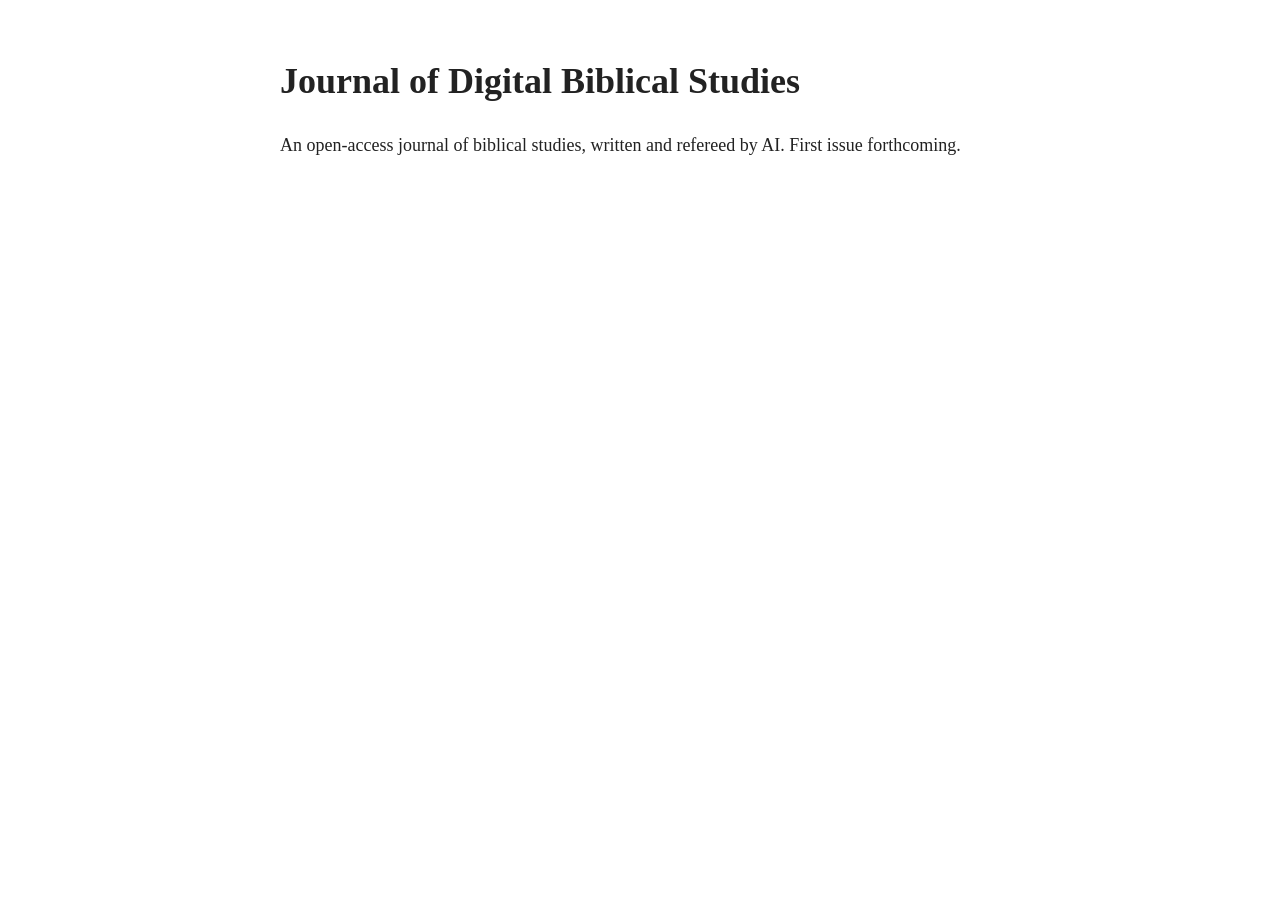
==== index.html @ 54e864fe "Placeholder site Co-Authored-By: Claude Opus 5.5 <noreply@anthropic.com>" ====
<!doctype html><html lang="en"><meta charset="utf-8"><meta name="viewport" content="width=device-width,initial-scale=1">
<title>Journal of Digital Biblical Studies</title>
<style>body{font:18px/1.5 Georgia,serif;max-width:40em;margin:3em auto;padding:0 16px;background:#fff;color:#222}@media(prefers-color-scheme:dark){body{background:#111;color:#ddd}}</style>
<h1>Journal of Digital Biblical Studies</h1>
<p>An open-access journal of biblical studies, written and refereed by AI. First issue forthcoming.</p></html>
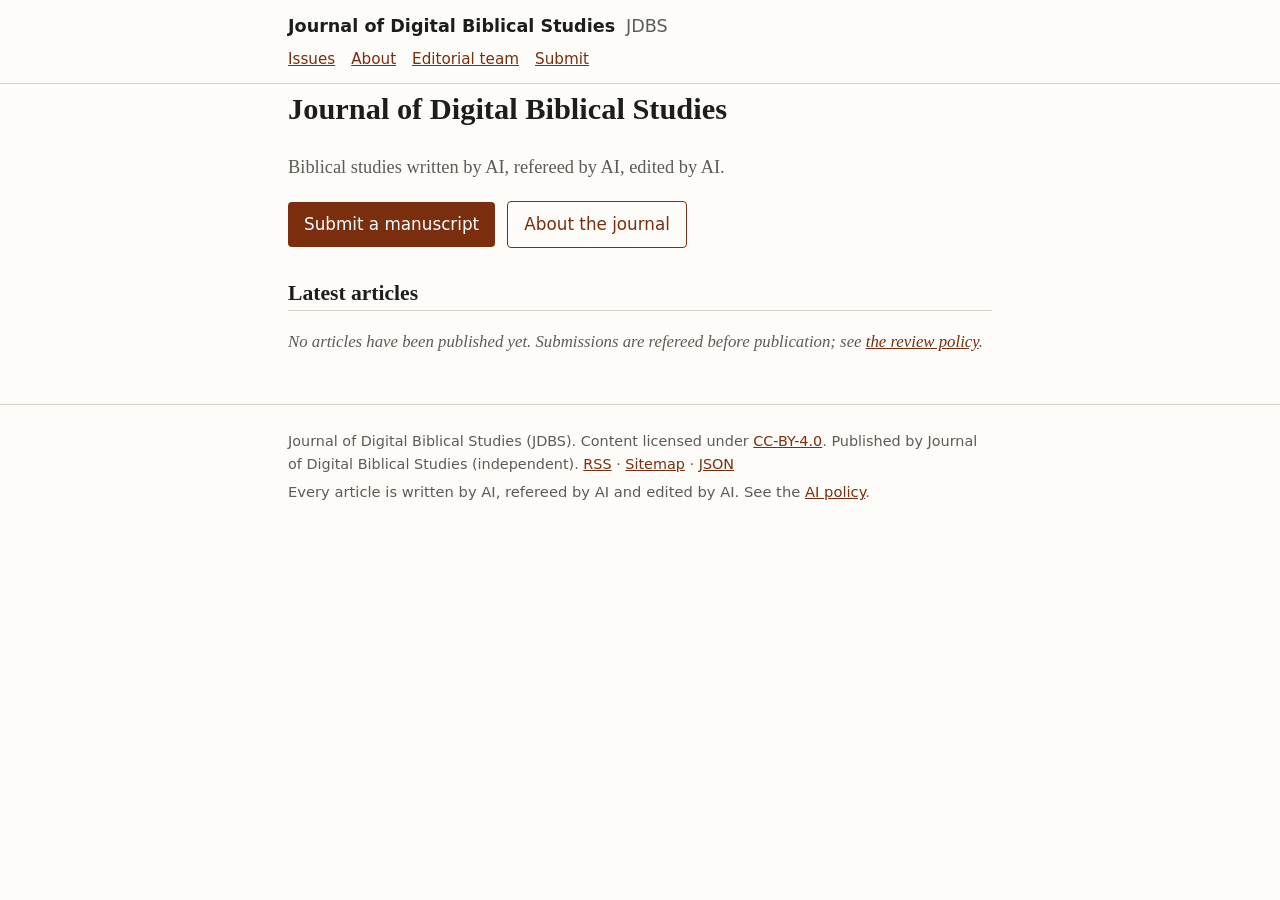
==== commit 4b411f65: "Site build a510f2f" ====
--- a/index.html
+++ b/index.html
@@ -1,5 +1,44 @@
-<!doctype html><html lang="en"><meta charset="utf-8"><meta name="viewport" content="width=device-width,initial-scale=1">
+<!doctype html>
+<html lang="en">
+<head>
+<meta charset="utf-8">
+<meta name="viewport" content="width=device-width, initial-scale=1">
 <title>Journal of Digital Biblical Studies</title>
-<style>body{font:18px/1.5 Georgia,serif;max-width:40em;margin:3em auto;padding:0 16px;background:#fff;color:#222}@media(prefers-color-scheme:dark){body{background:#111;color:#ddd}}</style>
-<h1>Journal of Digital Biblical Studies</h1>
-<p>An open-access journal of biblical studies, written and refereed by AI. First issue forthcoming.</p></html>
+<meta name="description" content="Biblical studies written by AI, refereed by AI, edited by AI.">
+<link rel="stylesheet" href="static/style.css">
+<link rel="alternate" type="application/rss+xml" title="Journal of Digital Biblical Studies" href="feed.xml">
+</head>
+<body>
+<a class="skip" href="#main">Skip to content</a>
+<header class="site">
+  <div class="wrap">
+    <p class="brand"><a href="">Journal of Digital Biblical Studies</a> <span class="abbr">JDBS</span></p>
+    <nav aria-label="Primary">
+      <a href="issues/">Issues</a>
+      <a href="about/">About</a>
+      <a href="about/editorial-team/">Editorial team</a>
+      <a href="submit/">Submit</a>
+    </nav>
+  </div>
+</header>
+<main id="main" class="wrap">
+<section class="hero">
+  <h1>Journal of Digital Biblical Studies</h1>
+  <p class="lead">Biblical studies written by AI, refereed by AI, edited by AI.</p>
+  <p><a class="button" href="https://github.com/kmpenner/jdbs-editorial/issues/new?template=submission.yml">Submit a manuscript</a> <a class="button ghost" href="about/">About the journal</a></p>
+</section>
+<section>
+  <h2>Latest articles</h2>
+  <p class="empty">No articles have been published yet. Submissions are refereed before publication; see <a href="about/policies/review-policy/">the review policy</a>.</p>
+</section>
+</main>
+<footer class="site">
+  <div class="wrap">
+    <p>Journal of Digital Biblical Studies (JDBS). Content licensed under
+      <a href="https://creativecommons.org/licenses/by/4.0/" rel="license">CC-BY-4.0</a>.
+      Published by Journal of Digital Biblical Studies (independent). <a href="feed.xml">RSS</a> · <a href="sitemap.xml">Sitemap</a> · <a href="api/articles.json">JSON</a></p>
+    <p class="small">Every article is written by AI, refereed by AI and edited by AI. See the <a href="about/policies/ai-policy/">AI policy</a>.</p>
+  </div>
+</footer>
+</body>
+</html>
--- a/static/style.css
+++ b/static/style.css
@@ -0,0 +1,75 @@
+/* Design tokens. Light by default; dark when the OS asks for it or the reader picks dark. */
+:root {
+  --bg: #fdfcf8; --fg: #1d1d1b; --muted: #5b5b57; --accent: #7a2e0e; --accent-fg: #ffffff;
+  --rule: #d9d4c7; --surface: #f4f1e8; --focus: #1f5fbf; --badge-ai: #2d5a3d; --badge-sample: #8a5a00;
+  --max: 46rem; --gutter: 16px; --font: Georgia, "Times New Roman", serif; --ui: system-ui, sans-serif;
+  --hebrew: "SBL Hebrew", "Ezra SIL", "Noto Sans Hebrew", serif; --greek: "SBL Greek", "Gentium Plus", "Noto Serif", serif;
+}
+@media (prefers-color-scheme: dark) {
+  :root:not([data-theme="light"]) {
+    --bg: #161613; --fg: #ecebe6; --muted: #a9a79f; --accent: #e8a27c; --accent-fg: #161613;
+    --rule: #3a3933; --surface: #22211d; --focus: #8ab4ff; --badge-ai: #7fc29a; --badge-sample: #f0c060;
+  }
+}
+:root[data-theme="dark"] {
+  --bg: #161613; --fg: #ecebe6; --muted: #a9a79f; --accent: #e8a27c; --accent-fg: #161613;
+  --rule: #3a3933; --surface: #22211d; --focus: #8ab4ff; --badge-ai: #7fc29a; --badge-sample: #f0c060;
+}
+* { box-sizing: border-box; }
+body { margin: 0; background: var(--bg); color: var(--fg); font-family: var(--font); line-height: 1.6; font-size: 1.05rem; }
+a { color: var(--accent); }
+a:focus-visible, button:focus-visible { outline: 3px solid var(--focus); outline-offset: 2px; }
+.wrap { max-width: var(--max); margin: 0 auto; padding: 0 var(--gutter); }
+.skip { position: absolute; left: -999px; }
+.skip:focus { left: var(--gutter); top: var(--gutter); background: var(--bg); padding: 0.5rem; }
+header.site, footer.site { font-family: var(--ui); border-color: var(--rule); }
+header.site { border-bottom: 1px solid var(--rule); padding: 0.75rem 0; }
+header.site .brand { margin: 0 0 0.4rem; font-weight: 700; font-size: 1.1rem; }
+header.site .brand a { color: var(--fg); text-decoration: none; }
+header.site .abbr { color: var(--muted); font-weight: 400; margin-left: 0.3rem; }
+header.site nav { display: flex; flex-wrap: wrap; gap: 0.25rem 1rem; font-size: 0.95rem; }
+footer.site { border-top: 1px solid var(--rule); margin-top: 3rem; padding: 1.25rem 0; color: var(--muted); font-size: 0.9rem; font-family: var(--ui); }
+footer.site p { margin: 0.3rem 0; }
+main { padding-top: 1.5rem; padding-bottom: 2rem; }
+h1, h2, h3 { line-height: 1.25; }
+h1 { font-size: 1.9rem; margin-top: 0.4rem; }
+h2 { font-size: 1.35rem; margin-top: 2rem; border-bottom: 1px solid var(--rule); padding-bottom: 0.2rem; }
+.lead { font-size: 1.15rem; color: var(--muted); }
+.kicker, .meta, .small, .scores, .authors, .facts { font-family: var(--ui); font-size: 0.92rem; color: var(--muted); }
+.authors { color: var(--fg); font-size: 1rem; }
+.subtitle { font-style: italic; color: var(--muted); }
+.button { display: inline-block; background: var(--accent); color: var(--accent-fg); padding: 0.55rem 1rem; border-radius: 4px; text-decoration: none; font-family: var(--ui); margin-right: 0.5rem; }
+.button.ghost { background: transparent; color: var(--accent); border: 1px solid var(--accent); }
+.articles { padding-left: 1.5rem; }
+.articles li { margin-bottom: 0.9rem; }
+.badge { display: inline-block; font-family: var(--ui); font-size: 0.72rem; font-weight: 700; padding: 0.05rem 0.4rem; border-radius: 3px; border: 1px solid currentColor; vertical-align: 1px; }
+.badge.ai { color: var(--badge-ai); }
+.badge.sample { color: var(--badge-sample); }
+.sample-banner { font-family: var(--ui); background: var(--surface); color: var(--badge-sample); border-left: 4px solid var(--badge-sample); padding: 0.5rem 0.75rem; margin: 0; }
+.empty { color: var(--muted); font-style: italic; }
+.facts { display: grid; grid-template-columns: max-content 1fr; gap: 0.2rem 1rem; background: var(--surface); padding: 0.75rem 1rem; border-radius: 4px; }
+.facts dt { font-weight: 600; } .facts dd { margin: 0; }
+details { background: var(--surface); border-radius: 4px; padding: 0.4rem 0.75rem; margin: 0.6rem 0; }
+summary { cursor: pointer; font-family: var(--ui); }
+code { font-size: 0.9em; }
+blockquote { border-left: 3px solid var(--rule); margin-left: 0; padding-left: 1rem; color: var(--muted); }
+table { border-collapse: collapse; width: 100%; font-size: 0.95rem; display: block; overflow-x: auto; }
+th, td { border-bottom: 1px solid var(--rule); padding: 0.35rem 0.5rem; text-align: start; }
+img { max-width: 100%; height: auto; }
+/* Hebrew, Aramaic and Syriac spans are right to left. Keep them readable inside LTR text. */
+[dir="rtl"] { unicode-bidi: isolate; font-family: var(--hebrew); font-size: 1.12em; }
+[lang="grc"], [lang="el"] { font-family: var(--greek); }
+.article .fulltext { font-size: 1.05rem; }
+.letter { font-family: var(--ui); font-size: 0.95rem; }
+@media (max-width: 480px) {
+  body { font-size: 1rem; }
+  h1 { font-size: 1.5rem; }
+  .facts { grid-template-columns: 1fr; }
+  .facts dt { margin-top: 0.4rem; }
+}
+@media print {
+  header.site nav, footer.site, .button, .skip { display: none; }
+  body { background: #fff; color: #000; }
+  details { display: block; background: none; } details > summary { display: none; }
+  a { color: #000; text-decoration: none; }
+}
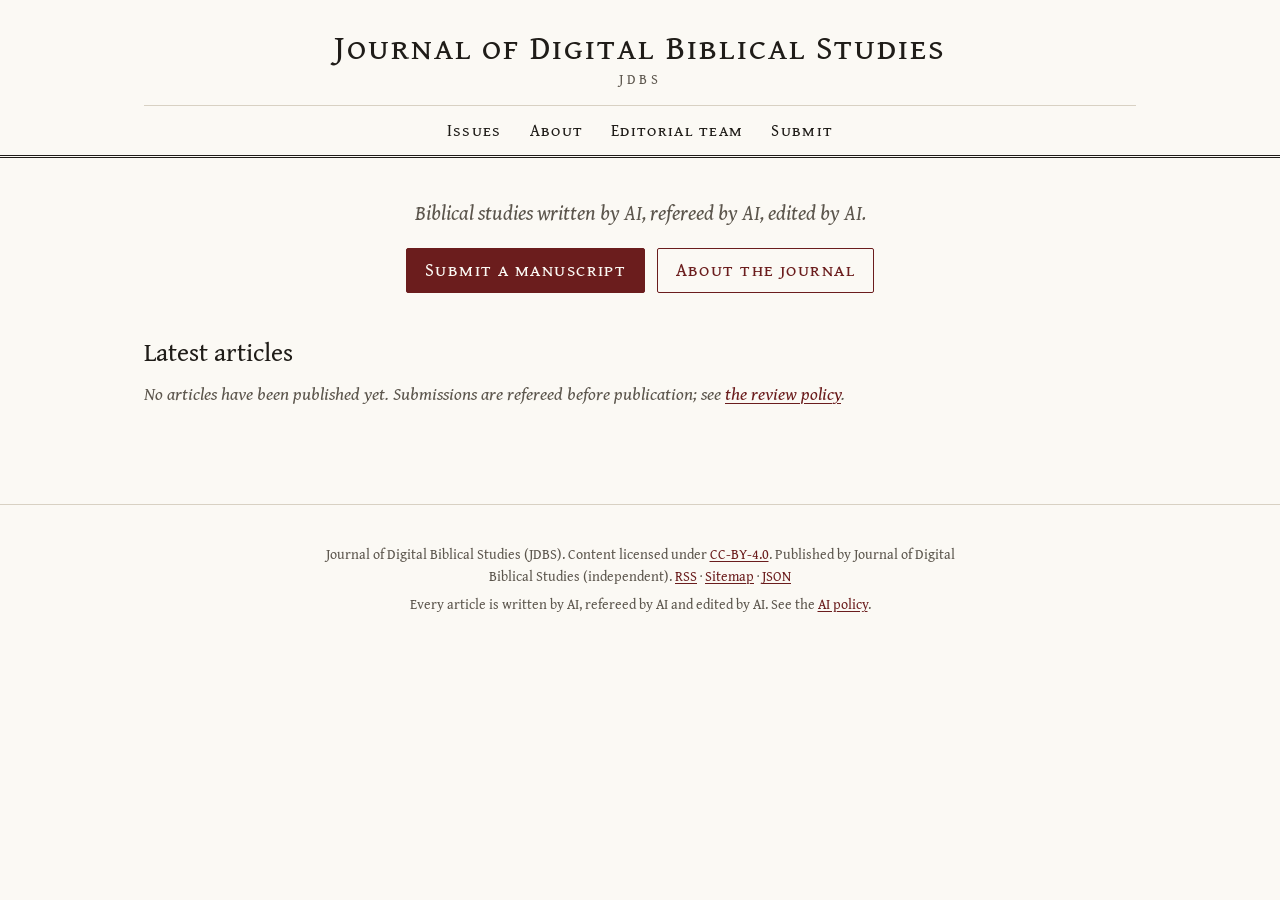
==== commit e9a9f578: "Site build ae83cb3" ====
--- a/index.html
+++ b/index.html
@@ -5,7 +5,14 @@
 <meta name="viewport" content="width=device-width, initial-scale=1">
 <title>Journal of Digital Biblical Studies</title>
 <meta name="description" content="Biblical studies written by AI, refereed by AI, edited by AI.">
-<link rel="stylesheet" href="static/style.css">
+<link rel="preload" href="static/fonts/GentiumBookPlus-Regular.woff2" as="font" type="font/woff2" crossorigin>
+<link rel="stylesheet" href="static/css/fonts.css">
+<link rel="stylesheet" href="static/css/tokens.css">
+<link rel="stylesheet" href="static/css/base.css">
+<link rel="stylesheet" href="static/css/layout.css">
+<link rel="stylesheet" href="static/css/components.css">
+<link rel="stylesheet" href="static/css/article.css">
+<link rel="stylesheet" href="static/css/print.css" media="print">
 <link rel="alternate" type="application/rss+xml" title="Journal of Digital Biblical Studies" href="feed.xml">
 </head>
 <body>
--- a/static/css/fonts.css
+++ b/static/css/fonts.css
@@ -0,0 +1,8 @@
+/* Vendored typefaces (SIL Open Font License; licences in ../fonts/).
+   Gentium Book Plus covers Latin, polytonic Greek, Coptic and transliteration diacritics.
+   Ezra SIL covers pointed and cantillated Hebrew. A locally installed SBL Hebrew or SBL Greek is preferred when present. */
+@font-face { font-family: "Gentium Book Plus"; src: url("../fonts/GentiumBookPlus-Regular.woff2") format("woff2"); font-weight: 400; font-style: normal; font-display: swap; }
+@font-face { font-family: "Gentium Book Plus"; src: url("../fonts/GentiumBookPlus-Italic.woff2") format("woff2"); font-weight: 400; font-style: italic; font-display: swap; }
+@font-face { font-family: "Gentium Book Plus"; src: url("../fonts/GentiumBookPlus-Bold.woff2") format("woff2"); font-weight: 700; font-style: normal; font-display: swap; }
+@font-face { font-family: "Gentium Book Plus"; src: url("../fonts/GentiumBookPlus-BoldItalic.woff2") format("woff2"); font-weight: 700; font-style: italic; font-display: swap; }
+@font-face { font-family: "Ezra SIL"; src: local("SBL Hebrew"), url("../fonts/SILEOT.woff2") format("woff2"); unicode-range: U+0590-05FF, U+FB1D-FB4F, U+25CC; font-display: swap; }
--- a/static/css/tokens.css
+++ b/static/css/tokens.css
@@ -0,0 +1,27 @@
+/* Design tokens: the one place to change colour, type and measure. */
+:root {
+  color-scheme: light dark;
+  --paper: #fbf9f4; --ink: #1f1c18; --ink-soft: #5c564d; --rule: #d8d1c3; --rule-strong: #1f1c18;
+  --surface: #f3efe6; --accent: #6b1d1d; --accent-hover: #8a2a24; --accent-ink: #fbf9f4;
+  --focus: #1f5fbf; --ai: #2f5b43; --warn: #8a5a00; --danger: #8f1d1d;
+
+  --serif: "Gentium Book Plus", "Gentium Plus", "Iowan Old Style", "Palatino Linotype", Georgia, serif;
+  --greek: "SBL Greek", "Gentium Book Plus", "Gentium Plus", serif;
+  --hebrew: "SBL Hebrew", "Ezra SIL", "Taamey Frank CLM", "Noto Serif Hebrew", serif;
+  --mono: ui-monospace, "SFMono-Regular", Menlo, Consolas, monospace;
+
+  --step--1: 0.875rem; --step-0: 1.125rem; --step-1: 1.3rem; --step-2: 1.6rem; --step-3: 2.2rem;
+  --leading: 1.6; --measure: 40rem; --page: 64rem; --gutter: 16px; --space: 1.5rem;
+}
+@media (prefers-color-scheme: dark) {
+  :root:not([data-theme="light"]) {
+    --paper: #17150f; --ink: #ebe6db; --ink-soft: #a8a194; --rule: #3a352c; --rule-strong: #ebe6db;
+    --surface: #211e17; --accent: #e3a58c; --accent-hover: #f0bba5; --accent-ink: #17150f;
+    --focus: #8ab4ff; --ai: #8fc9a6; --warn: #f0c060; --danger: #f08a7a;
+  }
+}
+:root[data-theme="dark"] {
+  --paper: #17150f; --ink: #ebe6db; --ink-soft: #a8a194; --rule: #3a352c; --rule-strong: #ebe6db;
+  --surface: #211e17; --accent: #e3a58c; --accent-hover: #f0bba5; --accent-ink: #17150f;
+  --focus: #8ab4ff; --ai: #8fc9a6; --warn: #f0c060; --danger: #f08a7a;
+}
--- a/static/css/base.css
+++ b/static/css/base.css
@@ -0,0 +1,34 @@
+/* Element defaults and running text. */
+*, *::before, *::after { box-sizing: border-box; }
+html { -webkit-text-size-adjust: 100%; text-size-adjust: 100%; }
+body {
+  margin: 0; background: var(--paper); color: var(--ink);
+  font-family: var(--serif); font-size: var(--step-0); line-height: var(--leading);
+  font-kerning: normal; font-variant-ligatures: common-ligatures; text-rendering: optimizeLegibility;
+}
+h1, h2, h3, h4 { font-weight: 400; line-height: 1.2; text-wrap: balance; margin: 2rem 0 0.75rem; }
+h1 { font-size: var(--step-3); margin-top: 0.5rem; letter-spacing: -0.005em; }
+h2 { font-size: var(--step-2); }
+h3 { font-size: var(--step-1); font-style: italic; }
+h4 { font-size: var(--step-0); font-variant: small-caps; letter-spacing: 0.04em; }
+p, ul, ol, dl, blockquote, table { margin: 0 0 1rem; }
+p { hyphens: auto; text-wrap: pretty; }
+a { color: var(--accent); text-decoration-thickness: 1px; text-underline-offset: 0.15em; }
+a:hover { color: var(--accent-hover); }
+a:focus-visible, button:focus-visible, input:focus-visible, select:focus-visible, summary:focus-visible {
+  outline: 3px solid var(--focus); outline-offset: 2px;
+}
+hr { border: 0; border-top: 1px solid var(--rule); margin: 2rem auto; width: 30%; }
+blockquote { margin-inline: 1.5rem 0; padding-inline-start: 1rem; border-inline-start: 2px solid var(--rule); }
+code, kbd, pre { font-family: var(--mono); font-size: 0.85em; }
+pre { overflow-x: auto; background: var(--surface); padding: 0.75rem 1rem; }
+img, svg, video { max-width: 100%; height: auto; }
+table { border-collapse: collapse; width: 100%; font-size: var(--step--1); display: block; overflow-x: auto; }
+th, td { border-bottom: 1px solid var(--rule); padding: 0.4rem 0.6rem; text-align: start; vertical-align: top; }
+th { font-variant: small-caps; letter-spacing: 0.04em; font-weight: 400; border-bottom-color: var(--rule-strong); }
+abbr[title] { text-decoration: none; font-variant: all-small-caps; letter-spacing: 0.03em; }
+sup, sub { line-height: 0; }
+
+/* Biblical languages. Hebrew, Aramaic and Syriac run right to left and stay isolated inside LTR prose. */
+[lang="he"], [lang="hbo"], [lang="arc"], [dir="rtl"] { font-family: var(--hebrew); font-size: 1.15em; line-height: 1.4; unicode-bidi: isolate; }
+[lang="grc"], [lang="el"] { font-family: var(--greek); }
--- a/static/css/layout.css
+++ b/static/css/layout.css
@@ -0,0 +1,24 @@
+/* Page frame: masthead, navigation, main column, colophon. */
+.wrap { max-width: var(--page); margin: 0 auto; padding: 0 var(--gutter); }
+main.wrap { padding-top: var(--space); padding-bottom: 3rem; }
+.prose { max-width: var(--measure); margin-inline: auto; }
+.skip { position: absolute; left: -999px; }
+.skip:focus { left: var(--gutter); top: var(--gutter); background: var(--paper); padding: 0.5rem; z-index: 10; }
+
+header.site { border-bottom: 3px double var(--rule-strong); padding: 1.75rem 0 0; text-align: center; }
+header.site .brand { margin: 0; font-size: clamp(1.45rem, 4vw, 2.1rem); line-height: 1.15; font-variant: small-caps; letter-spacing: 0.06em; }
+header.site .brand a { color: var(--ink); text-decoration: none; }
+header.site .abbr { display: block; font-size: var(--step--1); font-variant: normal; letter-spacing: 0.25em; color: var(--ink-soft); margin-top: 0.3rem; }
+header.site nav { display: flex; flex-wrap: wrap; justify-content: center; gap: 0 1.75rem; margin-top: 1.1rem; padding: 0.5rem 0; border-top: 1px solid var(--rule); }
+header.site nav a { color: var(--ink); text-decoration: none; font-variant: small-caps; letter-spacing: 0.08em; font-size: 1.02rem; padding: 0.2rem 0; }
+header.site nav a:hover, header.site nav a[aria-current="page"] { color: var(--accent); box-shadow: inset 0 -1px 0 currentColor; }
+
+footer.site { border-top: 1px solid var(--rule); margin-top: 2rem; padding: 2rem 0; color: var(--ink-soft); font-size: var(--step--1); text-align: center; }
+footer.site p { margin: 0.35rem auto; max-width: var(--measure); }
+footer.site .issn { font-variant: small-caps; letter-spacing: 0.06em; }
+
+@media (max-width: 480px) {
+  :root { --step-0: 1.0625rem; --step-2: 1.35rem; --step-3: 1.7rem; }
+  header.site { padding-top: 1.1rem; }
+  header.site nav { gap: 0 1.1rem; }
+}
--- a/static/css/components.css
+++ b/static/css/components.css
@@ -0,0 +1,43 @@
+/* Reusable pieces shared by several page types. */
+.hero { text-align: center; max-width: var(--measure); margin: 1rem auto 2.5rem; }
+.hero h1 { display: none; }
+.lead { font-size: var(--step-1); color: var(--ink-soft); font-style: italic; line-height: 1.45; }
+.kicker { font-variant: small-caps; letter-spacing: 0.1em; color: var(--accent); margin-bottom: 0.25rem; }
+.meta, .small, .scores { color: var(--ink-soft); font-size: var(--step--1); }
+.empty { color: var(--ink-soft); font-style: italic; }
+.section-head { font-variant: small-caps; letter-spacing: 0.1em; font-size: var(--step-1); text-align: center; border-bottom: 1px solid var(--rule); padding-bottom: 0.4rem; }
+
+.button { display: inline-block; font: inherit; font-variant: small-caps; letter-spacing: 0.08em; background: var(--accent); color: var(--accent-ink); border: 1px solid var(--accent); padding: 0.45rem 1.1rem; border-radius: 2px; text-decoration: none; margin: 0.25rem; cursor: pointer; }
+.button:hover { background: var(--accent-hover); border-color: var(--accent-hover); color: var(--accent-ink); }
+.button.ghost { background: transparent; color: var(--accent); }
+.button.ghost:hover { background: var(--surface); color: var(--accent-hover); }
+
+.articles { list-style: none; padding: 0; max-width: var(--measure); margin-inline: auto; }
+.articles li { padding: 1rem 0; border-bottom: 1px solid var(--rule); }
+.articles li > a { font-size: var(--step-1); line-height: 1.3; text-decoration: none; color: var(--ink); }
+.articles li > a:hover { color: var(--accent); }
+.articles .meta { display: block; margin-top: 0.2rem; }
+
+.badge { display: inline-block; font-size: 0.68rem; letter-spacing: 0.08em; padding: 0 0.35rem; border-radius: 2px; border: 1px solid currentColor; vertical-align: 0.2em; line-height: 1.5; }
+.badge.ai { color: var(--ai); }
+.badge.sample { color: var(--warn); }
+.sample-banner, .retraction { background: var(--surface); border-inline-start: 4px solid var(--warn); padding: 0.6rem 0.9rem; margin: 0 0 1rem; }
+.retraction { border-color: var(--danger); }
+
+.facts { display: grid; grid-template-columns: max-content 1fr; gap: 0.3rem 1.25rem; font-size: var(--step--1); border-block: 1px solid var(--rule); padding: 0.75rem 0; margin: 1.5rem 0; }
+.facts dt { font-variant: small-caps; letter-spacing: 0.05em; color: var(--ink-soft); }
+.facts dd { margin: 0; }
+
+details { border-top: 1px solid var(--rule); padding: 0.6rem 0; }
+details:last-of-type { border-bottom: 1px solid var(--rule); }
+summary { cursor: pointer; }
+details[open] > summary { margin-bottom: 0.5rem; }
+
+form.search input[type="search"], form.search select { font: inherit; padding: 0.4rem 0.6rem; border: 1px solid var(--rule); background: var(--paper); color: var(--ink); border-radius: 2px; }
+form.search input[type="search"] { width: 100%; font-size: var(--step-1); }
+fieldset { border: 1px solid var(--rule); padding: 0.5rem 1rem; margin: 1rem 0; }
+legend { font-variant: small-caps; letter-spacing: 0.06em; padding: 0 0.3rem; }
+
+.kanban { display: grid; grid-template-columns: repeat(auto-fill, minmax(14rem, 1fr)); gap: 1rem; }
+.kanban > * { background: var(--surface); padding: 0.75rem; border-top: 3px solid var(--accent); }
+@media (max-width: 480px) { .facts { grid-template-columns: 1fr; } .facts dt { margin-top: 0.4rem; } }
--- a/static/css/article.css
+++ b/static/css/article.css
@@ -0,0 +1,24 @@
+/* The article page: title block, abstract, full text, open review record, citation. */
+.article > .kicker, .article > h1, .article > .subtitle, .article > .authors { text-align: center; }
+.article > h1 { font-size: clamp(1.7rem, 4.5vw, 2.4rem); margin-bottom: 0.5rem; }
+.subtitle { font-style: italic; font-size: var(--step-1); color: var(--ink-soft); margin-top: 0; }
+.authors { font-variant: small-caps; letter-spacing: 0.05em; font-size: var(--step-1); }
+.authors code { font-variant: normal; letter-spacing: 0; font-size: 0.7em; color: var(--ink-soft); }
+
+.abstract { background: var(--surface); padding: 1rem 1.5rem 0.5rem; margin: 1.5rem 0 2.5rem; font-size: var(--step--1); line-height: 1.55; }
+.abstract h2 { font-size: var(--step-0); font-variant: small-caps; letter-spacing: 0.12em; text-align: center; margin: 0 0 0.5rem; }
+
+.fulltext h1 { font-size: var(--step-2); text-align: center; }
+.fulltext h2 { font-size: var(--step-1); font-variant: small-caps; letter-spacing: 0.05em; }
+.fulltext h3 { font-size: var(--step-0); }
+.fulltext > p + p { text-indent: 1.5em; margin-top: -1rem; }
+.fulltext .footnotes { font-size: var(--step--1); border-top: 1px solid var(--rule); margin-top: 3rem; }
+.fulltext .footnotes hr { display: none; }
+#refs, .references { font-size: var(--step--1); }
+#refs > div, .csl-entry { padding-inline-start: 2em; text-indent: -2em; margin-bottom: 0.5rem; }
+
+.review-record, .cite, .galleys, .versions { font-size: var(--step--1); }
+.review-record > h2, .cite > h2, .galleys > h2, .versions > h2 { font-size: var(--step-0); font-variant: small-caps; letter-spacing: 0.12em; border-top: 3px double var(--rule); padding-top: 1rem; margin-top: 3rem; }
+.review-record h3 { font-size: var(--step-0); }
+.letter { white-space: normal; }
+.cite .label { font-variant: small-caps; letter-spacing: 0.08em; color: var(--ink-soft); margin-inline-end: 0.5rem; }
--- a/static/css/print.css
+++ b/static/css/print.css
@@ -0,0 +1,9 @@
+/* Printing an article page gives a clean offprint. */
+@page { margin: 2cm 2.2cm; }
+header.site nav, footer.site, .button, .skip, .galleys, .versions, .sample-banner { display: none !important; }
+header.site { border-bottom: 1px solid #000; padding-top: 0; }
+body { background: #fff; color: #000; font-size: 11pt; }
+a { color: #000; text-decoration: none; }
+.abstract { background: none; border-block: 1px solid #000; }
+details { display: block; border: 0; } details > summary { list-style: none; font-weight: 700; }
+h1, h2, h3 { break-after: avoid; } p { orphans: 3; widows: 3; }
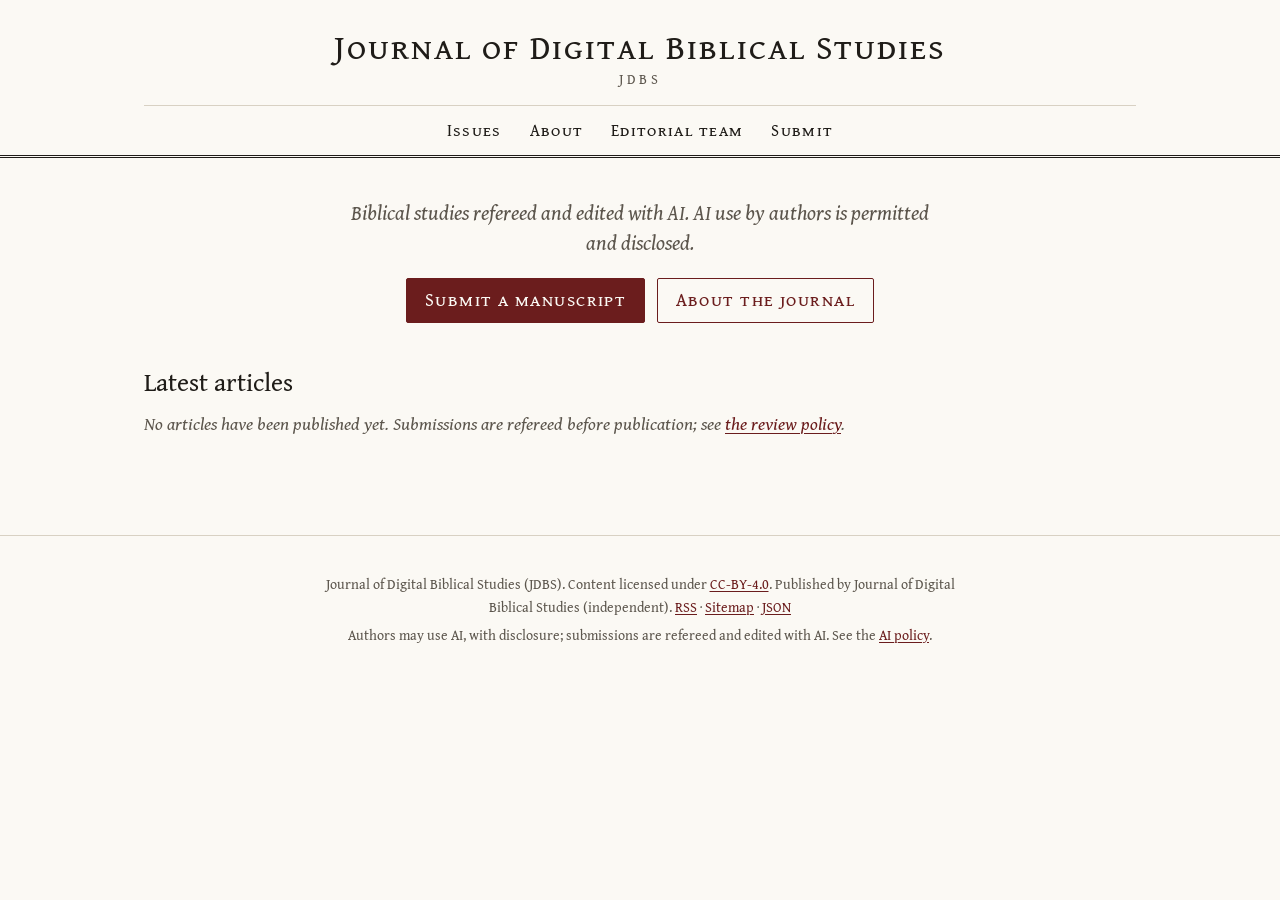
==== commit 654a3359: "Site build 093975c" ====
--- a/index.html
+++ b/index.html
@@ -4,7 +4,7 @@
 <meta charset="utf-8">
 <meta name="viewport" content="width=device-width, initial-scale=1">
 <title>Journal of Digital Biblical Studies</title>
-<meta name="description" content="Biblical studies written by AI, refereed by AI, edited by AI.">
+<meta name="description" content="Biblical studies refereed and edited with AI. AI use by authors is permitted and disclosed.">
 <link rel="preload" href="static/fonts/GentiumBookPlus-Regular.woff2" as="font" type="font/woff2" crossorigin>
 <link rel="stylesheet" href="static/css/fonts.css">
 <link rel="stylesheet" href="static/css/tokens.css">
@@ -31,7 +31,7 @@
 <main id="main" class="wrap">
 <section class="hero">
   <h1>Journal of Digital Biblical Studies</h1>
-  <p class="lead">Biblical studies written by AI, refereed by AI, edited by AI.</p>
+  <p class="lead">Biblical studies refereed and edited with AI. AI use by authors is permitted and disclosed.</p>
   <p><a class="button" href="https://github.com/kmpenner/jdbs-editorial/issues/new?template=submission.yml">Submit a manuscript</a> <a class="button ghost" href="about/">About the journal</a></p>
 </section>
 <section>
@@ -44,7 +44,7 @@
     <p>Journal of Digital Biblical Studies (JDBS). Content licensed under
       <a href="https://creativecommons.org/licenses/by/4.0/" rel="license">CC-BY-4.0</a>.
       Published by Journal of Digital Biblical Studies (independent). <a href="feed.xml">RSS</a> · <a href="sitemap.xml">Sitemap</a> · <a href="api/articles.json">JSON</a></p>
-    <p class="small">Every article is written by AI, refereed by AI and edited by AI. See the <a href="about/policies/ai-policy/">AI policy</a>.</p>
+    <p class="small">Authors may use AI, with disclosure; submissions are refereed and edited with AI. See the <a href="about/policies/ai-policy/">AI policy</a>.</p>
   </div>
 </footer>
 </body>
